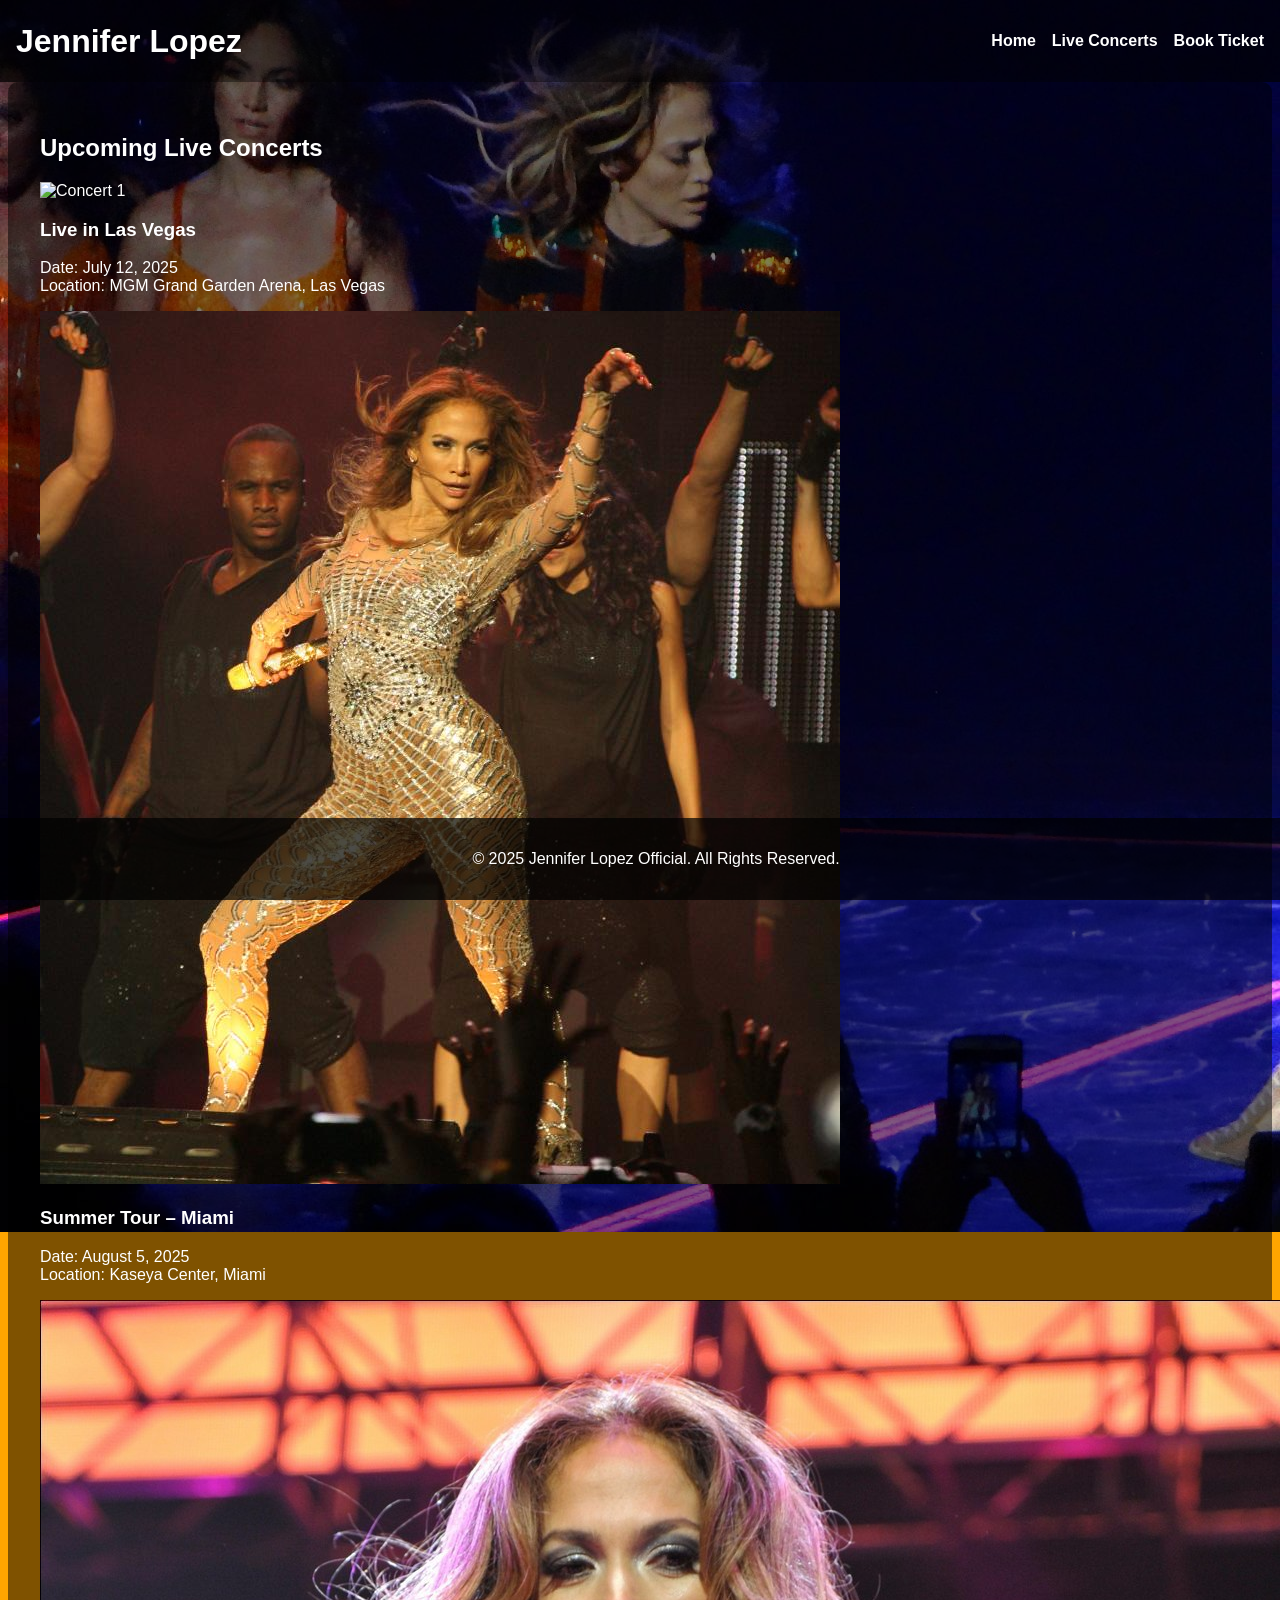
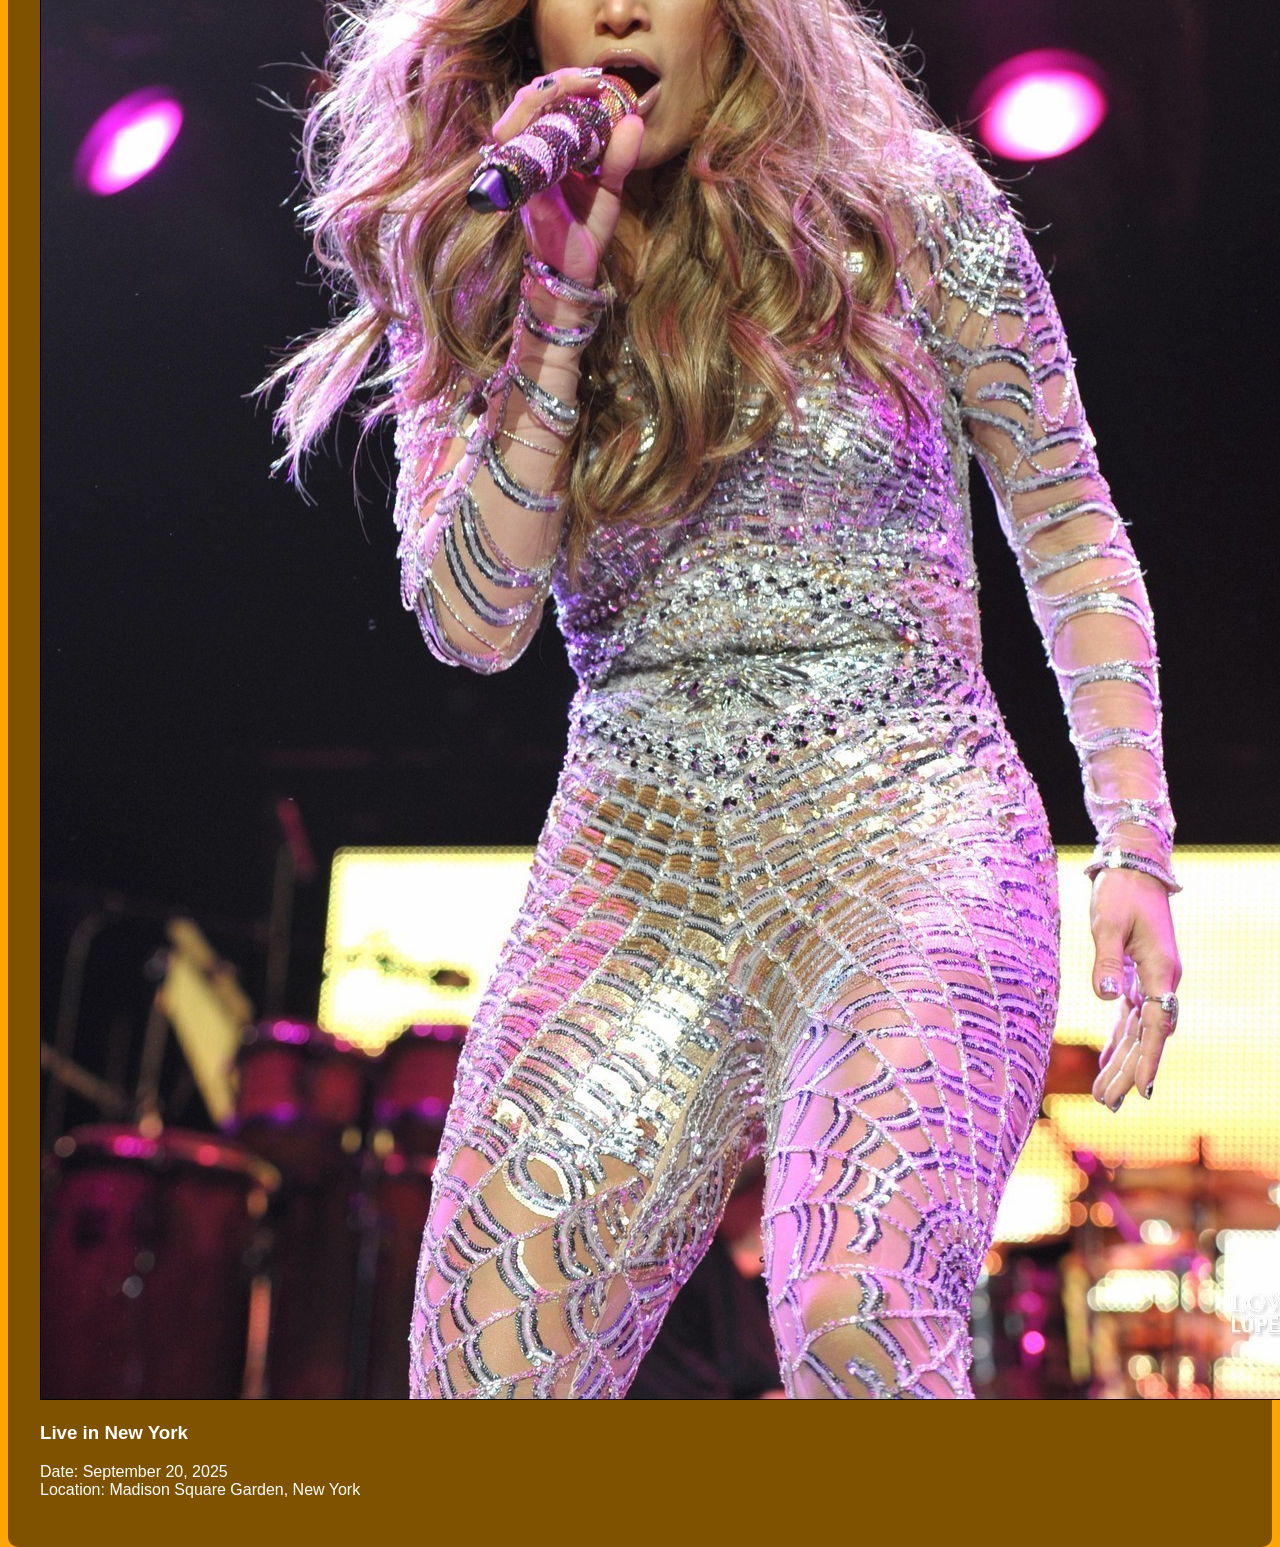
==== live.html @ 6dff74ec "finisshe" ====
<!DOCTYPE html>
<html lang="en">
<head>
  <meta charset="UTF-8">
  <meta name="viewport" content="width=device-width, initial-scale=1.0">
  <title>Jennifer Lopez | Live Concerts</title>
  <link rel="stylesheet" href="style.css">
</head>
<body>
  <header class="navbar">
    <h1>Jennifer Lopez</h1>
    <nav>
      <ul class="nav-links">
        <li><a href="index.html">Home</a></li>
        <li><a href="live.html">Live Concerts</a></li>
        <li><a href="ticket.html">Book Ticket</a></li>
      </ul>
    </nav>
  </header>

  <main class="concerts">
    <section>
      <h2>Upcoming Live Concerts</h2>
      <div class="concert-list">
        <div class="concert">
          <img src="images/concert1.png" alt="Concert 1">
          <div class="concert-info">
            <h3>Live in Las Vegas</h3>
            <p>Date: July 12, 2025<br>Location: MGM Grand Garden Arena, Las Vegas</p>
          </div>
        </div>
        <div class="concert">
          <img src="images/concert2.jpg" alt="Concert 2">
          <div class="concert-info">
            <h3>Summer Tour – Miami</h3>
            <p>Date: August 5, 2025<br>Location: Kaseya Center, Miami</p>
          </div>
        </div>
        <div class="concert">
          <img src="images/concert3.jpg" alt="Concert 3">
          <div class="concert-info">
            <h3>Live in New York</h3>
            <p>Date: September 20, 2025<br>Location: Madison Square Garden, New York</p>
          </div>
        </div>
      </div>
    </section>
  </main>

  <footer>
    <p>&copy; 2025 Jennifer Lopez Official. All Rights Reserved.</p>
  </footer>
  <script src="script.js"></script>
</body>
</html>
---- style.css ----
/* Global Styles */
body {
  margin: 0;
  font-family: Arial, sans-serif;
  background-color: orange;
  background-image: url('images/jlo-background.jpg');
  background-size: cover;
  background-repeat: no-repeat;
  background-attachment: fixed;
  color: white;
}

header {
  background-color: rgba(0, 0, 0, 0.7);
  padding: 1rem;
  display: flex;
  justify-content: space-between;
  align-items: center;
  flex-wrap: wrap;
}



.navbar h1 {
  font-size: 2rem;
  margin: 0;
}

.nav-links {
  list-style: none;
  padding: 0;
  display: flex;
  gap: 1rem;
}

.nav-links li {
  display: inline;
}

.nav-links a {
  color: white;
  text-decoration: none;
  font-weight: bold;
  transition: color 0.3s;
}

.nav-links a:hover {
  color: gold;
}

main {
  padding: 2rem;
  max-width: 1200px;
  margin: 0 auto;
  background-color: rgba(0, 0, 0, 0.5);
  border-radius: 10px;
}

/* Hero Section */
.hero {
  position: relative;
  width: 100%;
  height: 50vh; /* Set initial height */
}

.hero img.background-img {
  width: 100%;
  height: 100%;
  object-fit: cover;
  position: absolute;
  top: 0;
  left: 0;
}

.hero-text {
  position: absolute;
  top: 50%;
  left: 50%;
  transform: translate(-50%, -50%);
  text-align: center;
  color: white;
}

.hero-text h2 {
  font-size: 2rem;
}

.hero-text p {
  font-size: 1.2rem;
}

/* Biography Section */
.biography {
  margin-top: 2rem;
}

.biography h2 {
  font-size: 1.8rem;
  margin-bottom: 1rem;
}

.bio-photos {
  display: flex;
  justify-content: space-between;
  margin-top: 1rem;
}

.bio-photos img {
  width: 48%;
  height: auto;
  object-fit: cover;
  border-radius: 8px;
}

/* Awards Section */
.awards {
  margin-top: 2rem;
}

.awards h2 {
  font-size: 1.8rem;
  margin-bottom: 1rem;
}

.award-photos {
  display: flex;
  justify-content: space-between;
  margin-top: 1rem;
}

.award-photos img {
  width: 48%;
  height: auto;
  object-fit: cover;
  border-radius: 8px;
}

/* Footer */
footer {
  background-color: rgba(0, 0, 0, 0.7);
  color: white;
  text-align: center;
  padding: 1rem;
  position: fixed;
  width: 100%;
  bottom: 0;
}

/* Responsive Design */
@media screen and (max-width: 768px) {
  .navbar h1 {
    font-size: 1.5rem;
  }

  .nav-links {
    float: none;
    text-align: center;
    margin-top: 1rem;
  }

  .nav-links li {
    display: block;
    margin-left: 0;
  }

  .hero {
    height: 40vh; /* Reduce hero height on smaller screens */
  }

  .hero-text h2 {
    font-size: 1.5rem;
  }

  .hero-text p {
    font-size: 1rem;
  }

  .bio-photos img,
  .award-photos img {
    width: 48%; /* Stack images vertically on small screens */
    margin-bottom: 1rem;
  }
}

@media screen and (max-width: 480px) {
  .hero-text h2 {
    font-size: 1.2rem;
  }

  .hero-text p {
    font-size: 0.9rem;
  }
}

/* Button Styles */
button.submit-btn {
  background-color: #ffa600;
  color: white;
  padding: 0.75rem 1.5rem;
  font-size: 1rem;
  border: none;
  border-radius: 6px;
  cursor: pointer;
  transition: background-color 0.3s;
  margin-top: 1rem;
}

button.submit-btn:hover {
  background-color: #b35100;
}

/* Modal Styles */
.modal {
  display: none;
  position: fixed;
  z-index: 1000;
  padding-top: 60px;
  left: 0;
  top: 0;
  width: 100%;
  height: 100%;
  overflow: auto;
  background-color: rgba(0, 0, 0, 0.5);
}

.modal-content {
  background-color: #fff;
  margin: auto;
  padding: 20px;
  border-radius: 8px;
  width: 80%;
  max-width: 400px;
  position: relative;
}

.close {
  color: #aaa;
  position: absolute;
  top: 10px;
  right: 14px;
  font-size: 24px;
  cursor: pointer;
}

.close:hover {
  color: #000;
}
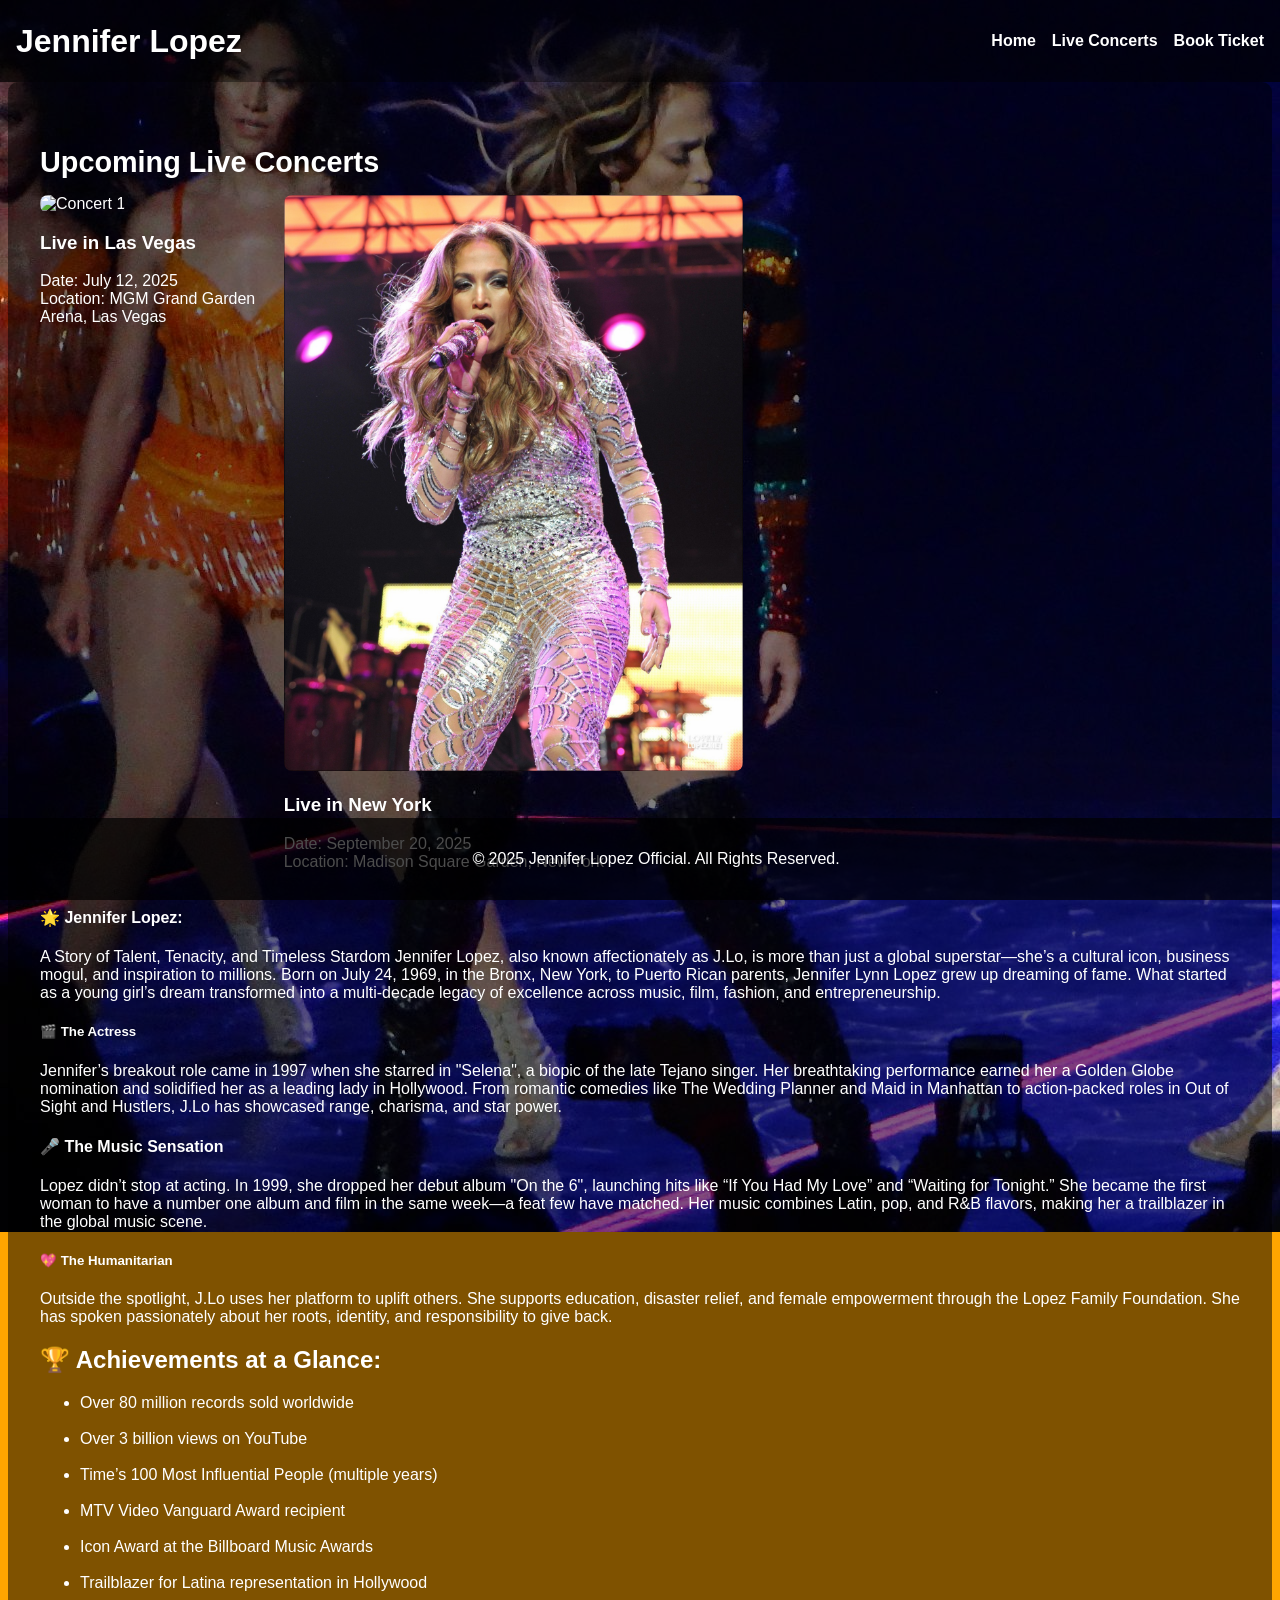
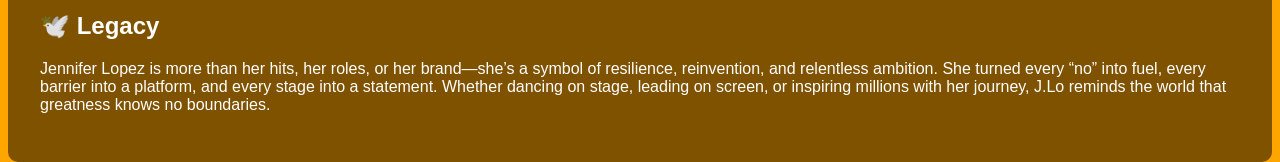
==== commit 9e089203: "finisshe up" ====
--- a/live.html
+++ b/live.html
@@ -18,24 +18,19 @@
     </nav>
   </header>
 
-  <main class="concerts">
-    <section>
+  <main class="">
+    <section  class="biographyy">
       <h2>Upcoming Live Concerts</h2>
-      <div class="concert-list">
-        <div class="concert">
+      <div class="bio-photosy">
+        <div class="">
           <img src="images/concert1.png" alt="Concert 1">
           <div class="concert-info">
             <h3>Live in Las Vegas</h3>
             <p>Date: July 12, 2025<br>Location: MGM Grand Garden Arena, Las Vegas</p>
           </div>
         </div>
-        <div class="concert">
-          <img src="images/concert2.jpg" alt="Concert 2">
-          <div class="concert-info">
-            <h3>Summer Tour – Miami</h3>
-            <p>Date: August 5, 2025<br>Location: Kaseya Center, Miami</p>
-          </div>
-        </div>
+        
+
         <div class="concert">
           <img src="images/concert3.jpg" alt="Concert 3">
           <div class="concert-info">
@@ -44,8 +39,39 @@
           </div>
         </div>
       </div>
-    </section>
+      <h4>🌟  Jennifer Lopez:</h4> <p>A Story of Talent, Tenacity, and Timeless Stardom
+        Jennifer Lopez, also known affectionately as J.Lo, is more than just a global superstar—she’s a cultural icon, business mogul, and inspiration to millions. Born on July 24, 1969, in the Bronx, New York, to Puerto Rican parents, Jennifer Lynn Lopez grew up dreaming of fame. What started as a young girl’s dream transformed into a multi-decade legacy of excellence across music, film, fashion, and entrepreneurship.</p>
+
+<h5>🎬 The Actress</h5>
+  <p>Jennifer’s breakout role came in 1997 when she starred in "Selena", a biopic of the late Tejano singer. Her breathtaking performance earned her a Golden Globe nomination and solidified her as a leading lady in Hollywood. From romantic comedies like The Wedding Planner and Maid in Manhattan to action-packed roles in Out of Sight and Hustlers, J.Lo has showcased range, charisma, and star power.</p>
+    
+  <h4>🎤 The Music Sensation</h4>
+  <p> Lopez didn’t stop at acting. In 1999, she dropped her debut album "On the 6", launching hits like “If You Had My Love” and “Waiting for Tonight.” She became the first woman to have a number one album and film in the same week—a feat few have matched. Her music combines Latin, pop, and R&B flavors, making her a trailblazer in the global music scene.</p>
+
+<h5>💖 The Humanitarian</h5>
+<p>Outside the spotlight, J.Lo uses her platform to uplift others. She supports education, disaster relief, and female empowerment through the Lopez Family Foundation. She has spoken passionately about her roots, identity, and responsibility to give back.</p>
+
+</section>
+<section>
+  <h2>🏆 Achievements at a Glance:</h2>
+  <ul><li>Over 80 million records sold worldwide</li>
+    <br>
+    <li>Over 3 billion views on YouTube</li>
+    <br>
+    <li>Time’s 100 Most Influential People (multiple years)</li>
+     <br>
+    <li>MTV Video Vanguard Award recipient</li>
+    <br>
+    <li>Icon Award at the Billboard Music Awards</li>
+    <br>
+    <li>Trailblazer for Latina representation in Hollywood</li>
+      </ul>
+
+      <h2>🕊️ Legacy</h2>
+      <p>Jennifer Lopez is more than her hits, her roles, or her brand—she’s a symbol of resilience, reinvention, and relentless ambition. She turned every “no” into fuel, every barrier into a platform, and every stage into a statement. Whether dancing on stage, leading on screen, or inspiring millions with her journey, J.Lo reminds the world that greatness knows no boundaries.</p>
+</section>
   </main>
+
 
   <footer>
     <p>&copy; 2025 Jennifer Lopez Official. All Rights Reserved.</p>
--- a/style.css
+++ b/style.css
@@ -99,7 +99,20 @@
   margin-bottom: 1rem;
 }
 
+.biographyy {
+  margin-top: 2rem;
+}
+
+.biographyy h2 {
+  font-size: 1.8rem;
+  margin-bottom: 1rem;
+}
 .bio-photos {
+  display: flex;
+  justify-content: space-between;
+  margin-top: 1rem;
+}
+.bio-photosy {
   display: flex;
   justify-content: space-between;
   margin-top: 1rem;
@@ -112,6 +125,13 @@
   border-radius: 8px;
 }
 
+.bio-photosy img {
+  width: 48%;
+  height: auto;
+  object-fit: cover;
+  border-radius: 8px;
+}
+
 /* Awards Section */
 .awards {
   margin-top: 2rem;
@@ -175,7 +195,75 @@
     font-size: 1rem;
   }
 
+  .copy-btn {
+    margin-left: 10px;
+    padding: 5px 10px;
+    font-size: 0.9rem;
+    cursor: pointer;
+    background-color: #007bff;
+    color: white;
+    border: none;
+    border-radius: 4px;
+  }
+  .copy-btn:hover {
+    background-color: #0056b3;
+  }
+  
+  .copy-btn {
+    margin-left: 10px;
+    padding: 5px 10px;
+    font-size: 0.9rem;
+    cursor: pointer;
+    background-color: #007bff;
+    color: white;
+    border: none;
+    border-radius: 4px;
+  }
+  
+  .copy-btn:hover {
+    background-color: #0056b3;
+  }
+  
+  .copy-msg {
+    margin-left: 10px;
+    font-size: 0.9rem;
+    color: green;
+    opacity: 0;
+    transition: opacity 0.3s ease;
+  }
+  
+
+  .ticket {
+    width: 500px;
+    padding: 20px;
+    background-color: #f4f4f4;
+    border-radius: 10px;
+    box-shadow: 0 0 10px rgba(0, 0, 0, 0.1);
+    margin: 20px auto;
+    text-align: center;
+  }
+  .ticket-header {
+    font-size: 24px;
+    font-weight: bold;
+    margin-bottom: 20px;
+  }
+  .ticket-body {
+    font-size: 16px;
+    line-height: 1.5;
+  }
+  .ticket-footer {
+    margin-top: 20px;
+    font-size: 14px;
+    color: #888;
+  }
+
   .bio-photos img,
+  .award-photos img {
+    width: 48%; /* Stack images vertically on small screens */
+    margin-bottom: 1rem;
+  }
+
+  .bio-photosy img,
   .award-photos img {
     width: 48%; /* Stack images vertically on small screens */
     margin-bottom: 1rem;
